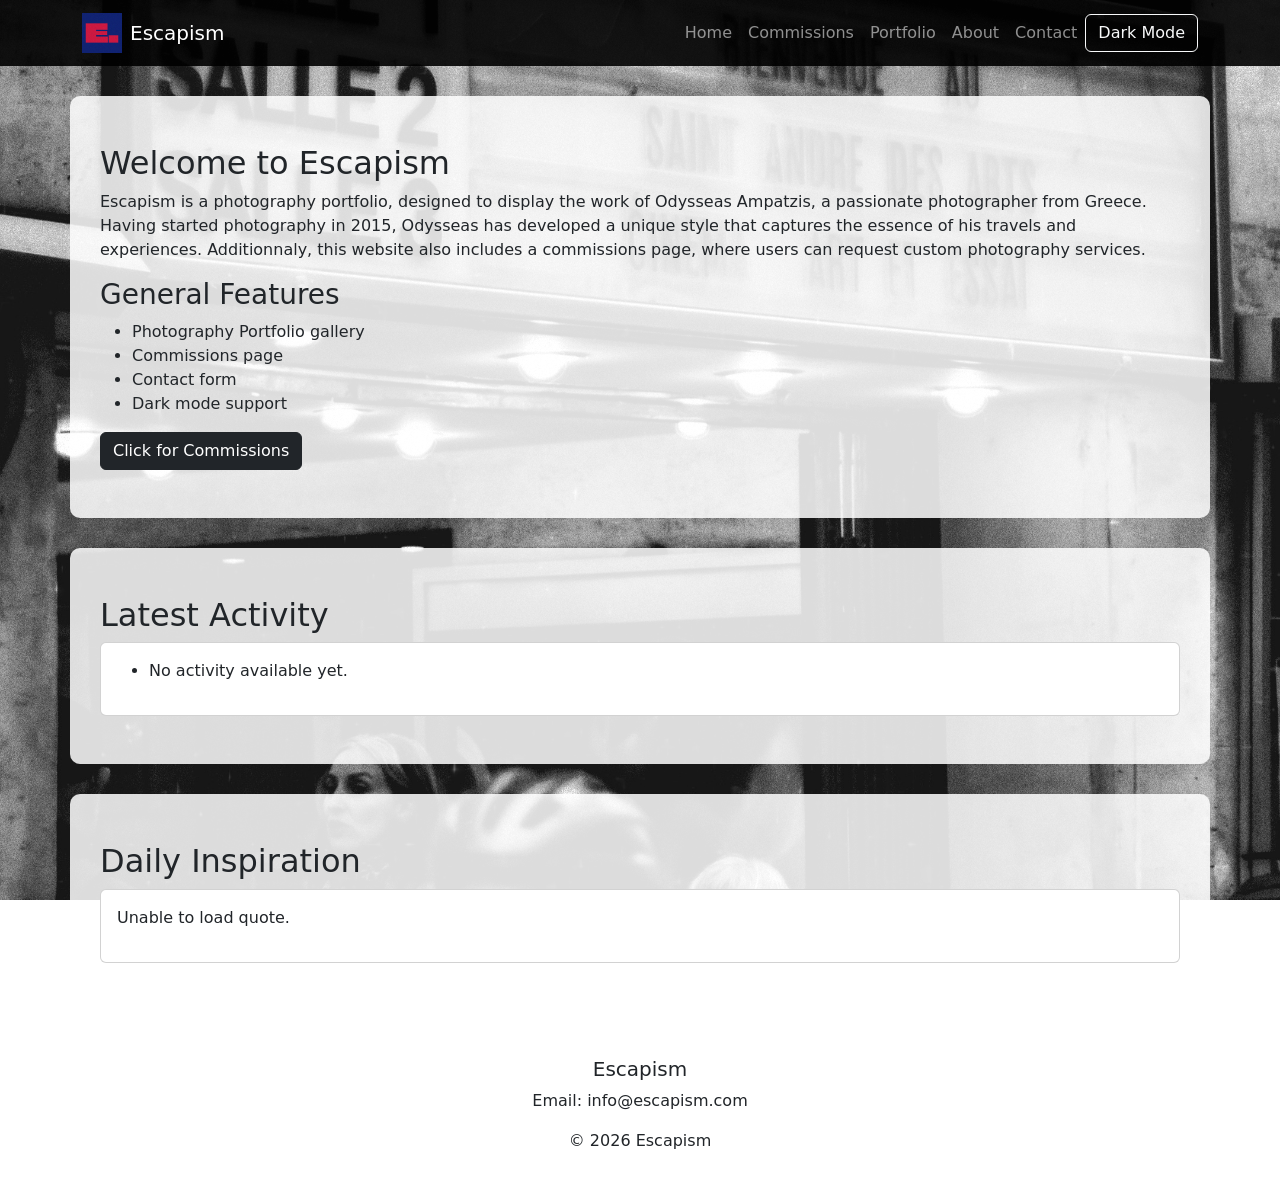
==== index.html @ 39cd2eb4 "Commissions submission form for the tasks.html page." ====
<!DOCTYPE html>
<html lang="en">

<head>
    <meta charset="UTF-8">
  <meta name="viewport" content="width=device-width, initial-scale=1.0">

  <meta name="description"
    content="This website serves as a portfolio for Odysseas Ampatzis' photography.">

  <title>Escapism - Home</title>

  <!-- Bootstrap -->
  <link href="https://cdn.jsdelivr.net/npm/bootstrap@5.3.3/dist/css/bootstrap.min.css" rel="stylesheet">

  <!-- Bootstrap Icons -->
  <link rel="stylesheet"
        href="https://cdn.jsdelivr.net/npm/bootstrap-icons@1.11.3/font/bootstrap-icons.min.css">

  <!-- Custom CSS -->
  <link rel="stylesheet" href="assets/css/style.css">

  <!-- jQuery -->
  <script src="https://code.jquery.com/jquery-3.7.1.min.js"
          defer></script>

  <!-- JS -->
  <script src="assets/js/common.js"
          defer></script>

  <script src="assets/js/api.js" defer></script>
</head>

<body>

    <header></header>

    <main>

<section class="container py-5 content-box">

    <h2>Welcome to Escapism</h2>

    <p>
        Escapism is a photography portfolio, designed to display the work of Odysseas Ampatzis, a passionate photographer from Greece. Having started photography in 2015, Odysseas has developed a unique style that captures the essence of his travels and experiences. Additionnaly, this website also includes a commissions page, where users can request custom photography services.
    </p>

    <h3>General Features</h3>

    <ul>
        <li>Photography Portfolio gallery</li>
        <li>Commissions page</li>
        <li>Contact form</li>
        <li>Dark mode support</li>
    </ul>

    <a href="tasks.html"
       class="btn btn-dark">
       Click for Commissions
    </a>

</section>

<section class="container py-5 content-box">

    <h2>Latest Activity</h2>

    <div class="card">

        <div class="card-body">

            <ul id="activityList">

                <li>No activity available yet.</li>

            </ul>

        </div>

    </div>

</section>

<section class="container py-5 content-box">

    <h2>Daily Inspiration</h2>

    <div class="card">

        <div class="card-body">

            <p id="quoteText">

                Loading quote...

            </p>

        </div>

    </div>

</section>

    </main>

    <footer></footer>

</body>

</html>
---- assets/css/style.css ----
.dark-mode {

    background-color: #121212;

    color: white;

}

.dark-mode .card {

    background-color: #222;

    color: white;

}

body {

    background-image: url("../images/background.jpeg");

    background-size: cover;

    background-position: center;

    background-attachment: fixed;

    margin: 0;

}

.content-box {

    background-color: rgba(255, 255, 255, 0.85);

    padding: 30px;

    border-radius: 10px;

    margin-bottom: 30px;

}

body {

    background-image: url("../images/background.jpeg");

    background-size: cover;

    background-position: center;

    background-attachment: fixed;

    margin: 0;

}

.content-box {

    background-color: rgba(255, 255, 255, 0.85);

    padding: 30px;

    border-radius: 10px;

    margin-top: 30px;

    margin-bottom: 30px;

}

.navbar {

    background-color: rgba(0, 0, 0, 0.9) !important;

}

.dark-mode .content-box {

    background-color: rgba(0, 0, 0, 0.85);

    color: white;

}

.dark-mode h1,
.dark-mode h2,
.dark-mode h3,
.dark-mode h4,
.dark-mode h5,
.dark-mode p,
.dark-mode li {

    color: white;

}

.dark-mode .card {

    background-color: #222;

    color: white;

}

.dark-mode table {

    color: white;

}

.dark-mode th,
.dark-mode td {

    background-color: #222;

}
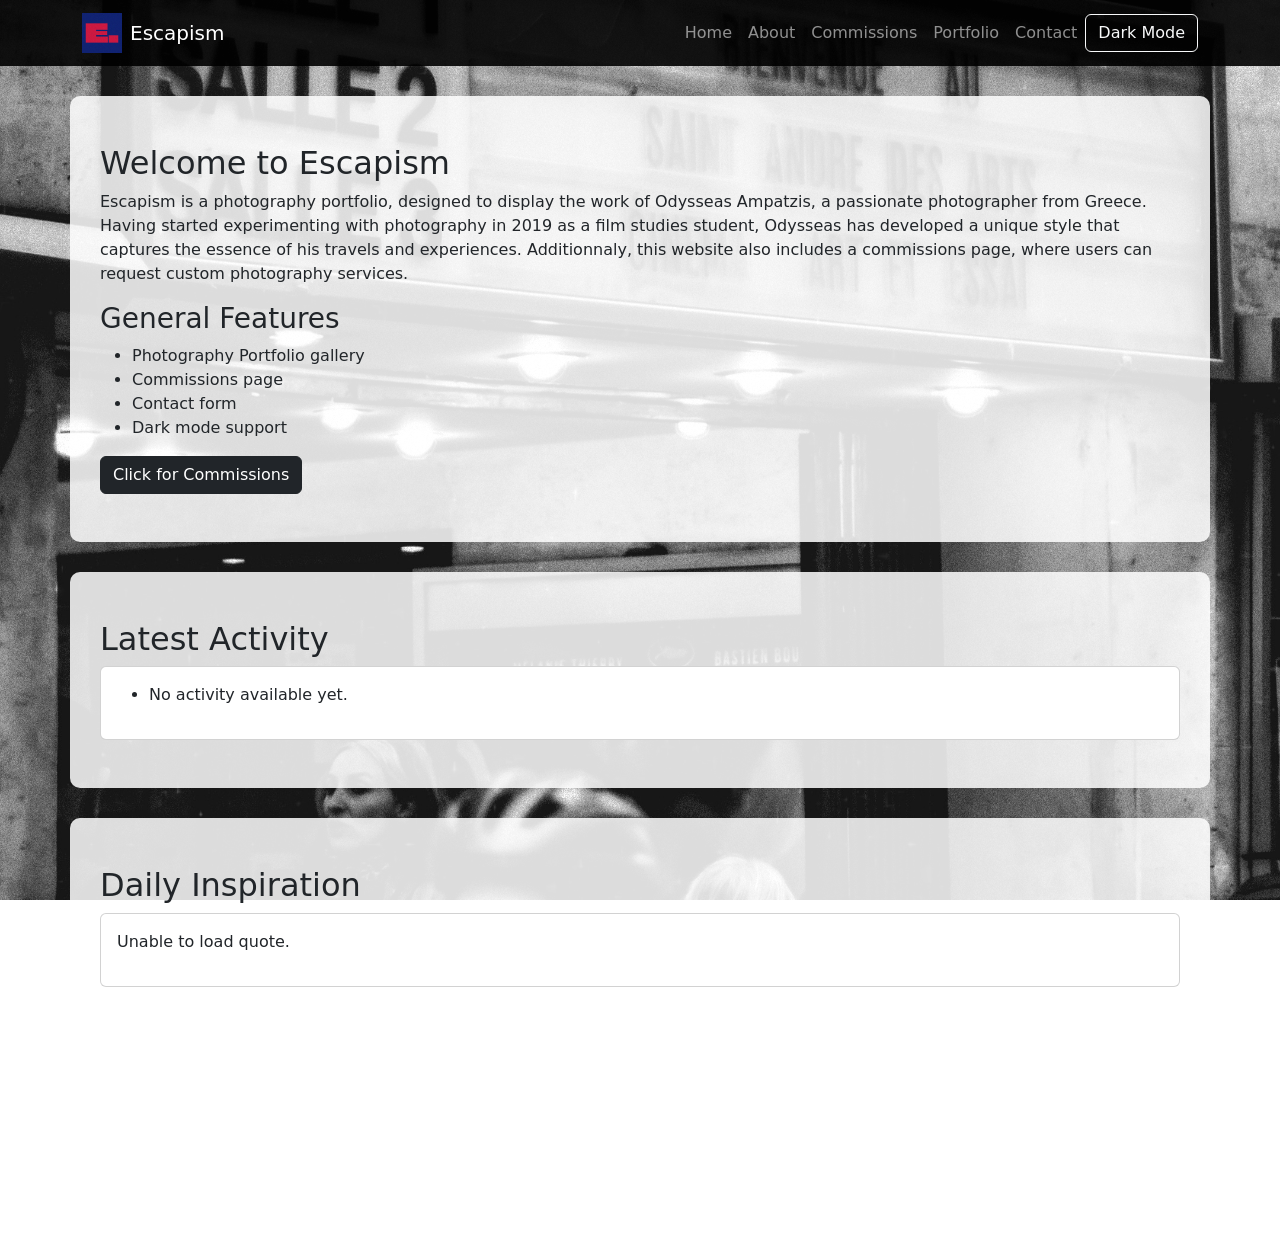
==== commit 81e6aff1: "Fixing a dark mode issue, a footer issue, and certain issues in terms of website aesthetics." ====
--- a/index.html
+++ b/index.html
@@ -42,7 +42,7 @@
     <h2>Welcome to Escapism</h2>
 
     <p>
-        Escapism is a photography portfolio, designed to display the work of Odysseas Ampatzis, a passionate photographer from Greece. Having started photography in 2015, Odysseas has developed a unique style that captures the essence of his travels and experiences. Additionnaly, this website also includes a commissions page, where users can request custom photography services.
+        Escapism is a photography portfolio, designed to display the work of Odysseas Ampatzis, a passionate photographer from Greece. Having started experimenting with photography in 2019 as a film studies student, Odysseas has developed a unique style that captures the essence of his travels and experiences. Additionnaly, this website also includes a commissions page, where users can request custom photography services.
     </p>
 
     <h3>General Features</h3>
--- a/assets/css/style.css
+++ b/assets/css/style.css
@@ -1,19 +1,3 @@
-.dark-mode {
-
-    background-color: #121212;
-
-    color: white;
-
-}
-
-.dark-mode .card {
-
-    background-color: #222;
-
-    color: white;
-
-}
-
 body {
 
     background-image: url("../images/background.jpeg");
@@ -74,10 +58,16 @@
 
 }
 
+.dark-mode {
+
+    background-color: #121212;
+    color: white;
+
+}
+
 .dark-mode .content-box {
 
     background-color: rgba(0, 0, 0, 0.85);
-
     color: white;
 
 }
@@ -88,30 +78,82 @@
 .dark-mode h4,
 .dark-mode h5,
 .dark-mode p,
+.dark-mode label,
 .dark-mode li {
 
-    color: white;
-
-}
-
-.dark-mode .card {
-
-    background-color: #222;
-
-    color: white;
+    color: white !important;
 
 }
 
 .dark-mode table {
 
-    color: white;
+    color: white !important;
 
 }
 
 .dark-mode th,
 .dark-mode td {
 
-    background-color: #222;
+    background-color: #222 !important;
+    color: white !important;
 
 }
 
+.dark-mode .table {
+
+    color: white !important;
+
+}
+
+.dark-mode .form-control,
+.dark-mode .form-select {
+
+    background-color: #333;
+    color: white;
+    border: 1px solid #555;
+
+}
+
+.dark-mode .form-control::placeholder {
+
+    color: #ccc;
+
+}
+
+.dark-mode .card {
+
+    background-color: #222 !important;
+
+    color: white !important;
+
+    border-color: #444 !important;
+
+}
+
+.dark-mode .card-body {
+
+    background-color: #222 !important;
+
+    color: white !important;
+
+}
+
+.site-footer {
+
+    background: transparent;
+
+    padding: 20px;
+
+    text-align: center;
+
+    margin-top: 30px;
+
+}
+
+.site-footer h5,
+.site-footer p,
+.site-footer a {
+
+    color: white !important;
+
+}
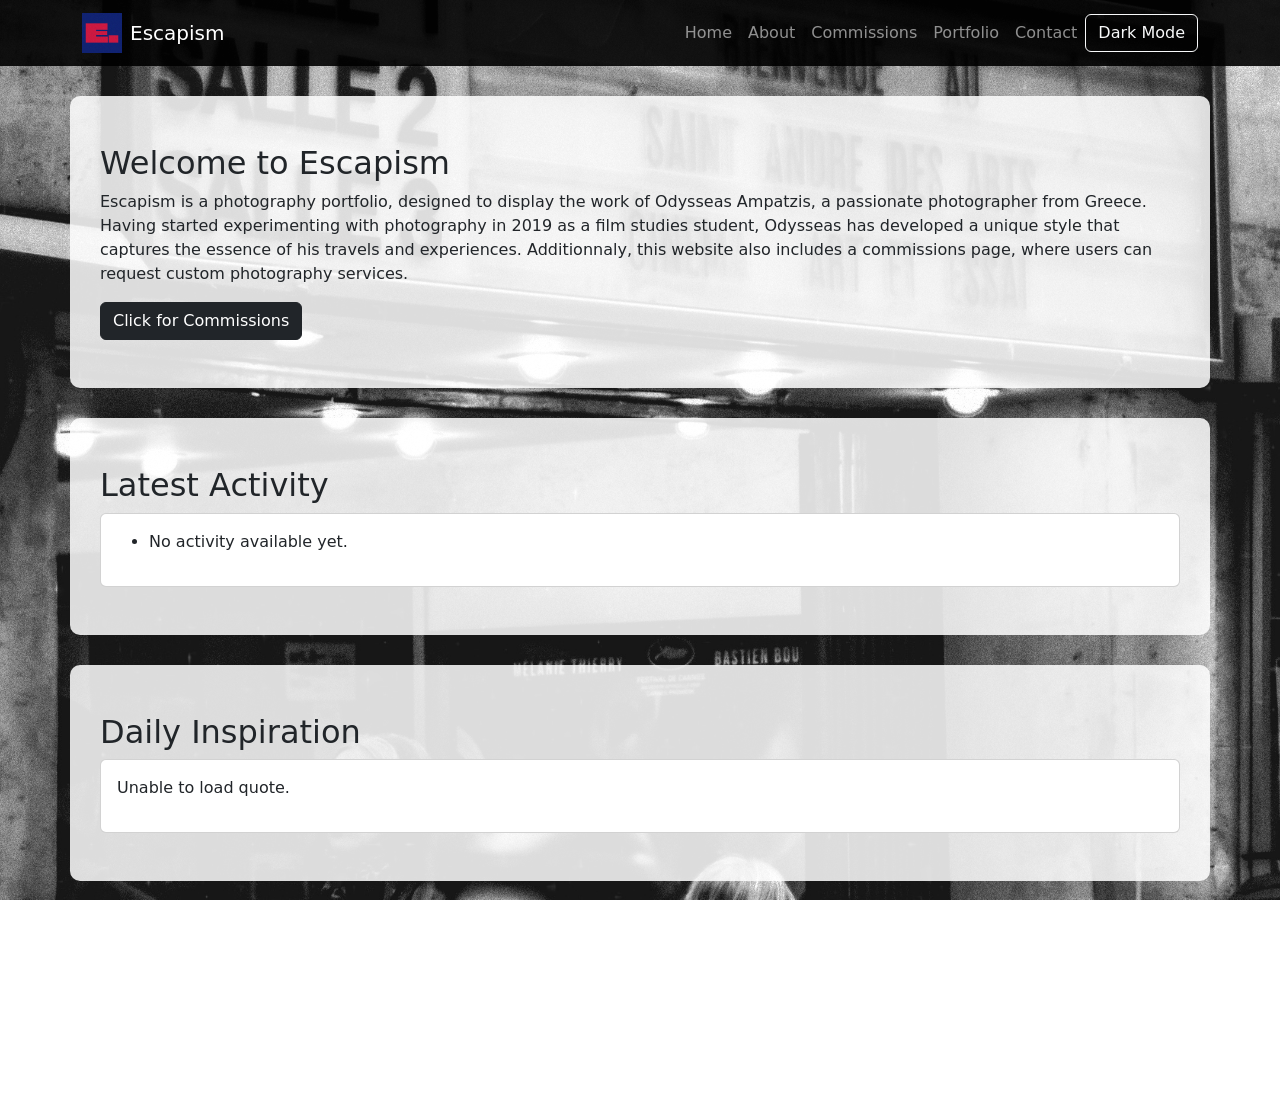
==== commit ac04b589: "Finished the Portfolio page." ====
--- a/index.html
+++ b/index.html
@@ -31,6 +31,8 @@
   <script src="assets/js/api.js" defer></script>
 </head>
 
+<script src="https://cdn.jsdelivr.net/npm/bootstrap@5.3.3/dist/js/bootstrap.bundle.min.js"></script>
+
 <body>
 
     <header></header>
@@ -44,15 +46,6 @@
     <p>
         Escapism is a photography portfolio, designed to display the work of Odysseas Ampatzis, a passionate photographer from Greece. Having started experimenting with photography in 2019 as a film studies student, Odysseas has developed a unique style that captures the essence of his travels and experiences. Additionnaly, this website also includes a commissions page, where users can request custom photography services.
     </p>
-
-    <h3>General Features</h3>
-
-    <ul>
-        <li>Photography Portfolio gallery</li>
-        <li>Commissions page</li>
-        <li>Contact form</li>
-        <li>Dark mode support</li>
-    </ul>
 
     <a href="tasks.html"
        class="btn btn-dark">
--- a/assets/css/style.css
+++ b/assets/css/style.css
@@ -156,4 +156,40 @@
 
     color: white !important;
 
+}
+
+.carousel-item {
+
+    text-align: center;
+
+}
+
+.carousel-item img {
+
+    max-height: 700px;
+
+    width: auto !important;
+
+    height: auto !important;
+
+    max-width: 100%;
+
+}
+
+.carousel-item img {
+
+    display: block;
+
+    margin-left: auto;
+
+    margin-right: auto;
+
+}
+
+.card-img-top {
+
+    height: 400px;
+
+    object-fit: contain;
+
 }
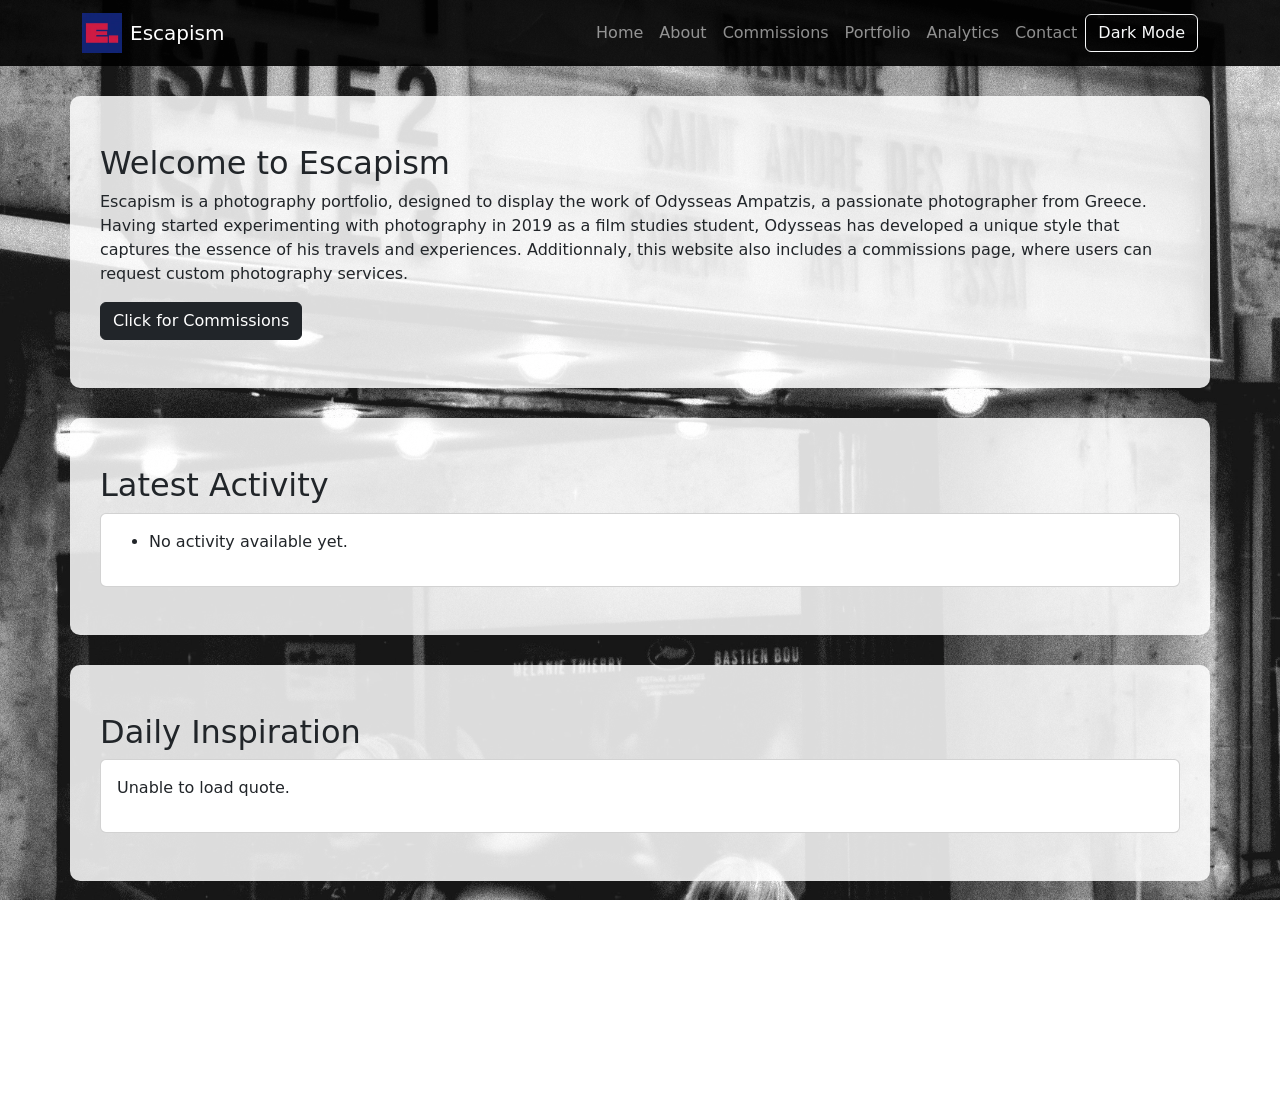
==== commit 6ccc9eec: "Improvement of the code for accessibility, through alt-labels, and performance, through .webp images" ====
--- a/index.html
+++ b/index.html
@@ -8,7 +8,7 @@
   <meta name="description"
     content="This website serves as a portfolio for Odysseas Ampatzis' photography.">
 
-  <title>Escapism - Home</title>
+  <title>Escapism - Home</title> <!-- The title of the webpage, displayed in the browser tab. -->
 
   <!-- Bootstrap -->
   <link href="https://cdn.jsdelivr.net/npm/bootstrap@5.3.3/dist/css/bootstrap.min.css" rel="stylesheet">
@@ -17,87 +17,96 @@
   <link rel="stylesheet"
         href="https://cdn.jsdelivr.net/npm/bootstrap-icons@1.11.3/font/bootstrap-icons.min.css">
 
-  <!-- Custom CSS -->
+  <!-- Custom CSS through the style.css file. -->
   <link rel="stylesheet" href="assets/css/style.css">
-
-  <!-- jQuery -->
-  <script src="https://code.jquery.com/jquery-3.7.1.min.js"
-          defer></script>
 
   <!-- JS -->
   <script src="assets/js/common.js"
           defer></script>
 
   <script src="assets/js/api.js" defer></script>
+
+  <script src="assets/js/activity.js" defer></script>
+
 </head>
-
-<script src="https://cdn.jsdelivr.net/npm/bootstrap@5.3.3/dist/js/bootstrap.bundle.min.js"></script>
 
 <body>
 
-    <header></header>
+    <header></header> <!-- Header is injected dynamically through JS. -->
 
     <main>
 
-<section class="container py-5 content-box">
+        <section class="container py-5 content-box"> <!-- The container py-5 is a common layout class in Bootstrap, creating a responsive container with vertical padding -->
 
-    <h2>Welcome to Escapism</h2>
+        <!-- The content-box is the default box-sizing value in CSS -->
 
-    <p>
-        Escapism is a photography portfolio, designed to display the work of Odysseas Ampatzis, a passionate photographer from Greece. Having started experimenting with photography in 2019 as a film studies student, Odysseas has developed a unique style that captures the essence of his travels and experiences. Additionnaly, this website also includes a commissions page, where users can request custom photography services.
-    </p>
+            <h2>Welcome to Escapism</h2> <!-- Welcome section begins here. -->
 
-    <a href="tasks.html"
-       class="btn btn-dark">
-       Click for Commissions
-    </a>
+            <p>
 
-</section>
-
-<section class="container py-5 content-box">
-
-    <h2>Latest Activity</h2>
-
-    <div class="card">
-
-        <div class="card-body">
-
-            <ul id="activityList">
-
-                <li>No activity available yet.</li>
-
-            </ul>
-
-        </div>
-
-    </div>
-
-</section>
-
-<section class="container py-5 content-box">
-
-    <h2>Daily Inspiration</h2>
-
-    <div class="card">
-
-        <div class="card-body">
-
-            <p id="quoteText">
-
-                Loading quote...
+                Escapism is a photography portfolio, designed to display the work of Odysseas Ampatzis, a passionate photographer from Greece. Having started experimenting with photography in 2019 as a film studies student, Odysseas has developed a unique style that captures the essence of his travels and experiences. Additionnaly, this website also includes a commissions page, where users can request custom photography services.
 
             </p>
 
-        </div>
+            <!-- Commission button that links to the commissions page -->
 
-    </div>
+            <a href="tasks.html"
+            class="btn btn-dark">
+            Click for Commissions
+            </a>
 
-</section>
+        </section>
+
+        <!-- Latest Activity and Daily Inspiration sections, using the container py-5 class through Bootstrap and content-box through CSS -->
+
+        <section class="container py-5 content-box">
+
+            <h2>Latest Activity</h2>
+
+            <!-- The card class is a content container through Bootstrap which allows for structured content display -->
+
+            <div class="card">
+
+                <div class="card-body">
+
+                    <ul id="activityList">
+
+                        <li>No activity available yet.</li>
+
+                    </ul>
+
+                </div>
+
+            </div>
+
+        </section>
+
+        <section class="container py-5 content-box">
+
+            <h2>Daily Inspiration</h2>
+
+            <div class="card">
+
+                <div class="card-body">
+
+                    <p id="quoteText">
+
+                        Loading quote...
+
+                    </p>
+
+                </div>
+
+            </div>
+
+        </section>
 
     </main>
 
-    <footer></footer>
+    <footer></footer> <!-- Footer is injected dynamically through JS -->
 
+<script src="https://cdn.jsdelivr.net/npm/bootstrap@5.3.3/dist/js/bootstrap.bundle.min.js" defer></script>
+    
 </body>
 
 </html>
--- a/assets/css/style.css
+++ b/assets/css/style.css
@@ -1,32 +1,6 @@
 body {
 
-    background-image: url("../images/background.jpeg");
-
-    background-size: cover;
-
-    background-position: center;
-
-    background-attachment: fixed;
-
-    margin: 0;
-
-}
-
-.content-box {
-
-    background-color: rgba(255, 255, 255, 0.85);
-
-    padding: 30px;
-
-    border-radius: 10px;
-
-    margin-bottom: 30px;
-
-}
-
-body {
-
-    background-image: url("../images/background.jpeg");
+    background-image: url("../images/background.webp");
 
     background-size: cover;
 
@@ -188,8 +162,121 @@
 
 .card-img-top {
 
-    height: 400px;
-
-    object-fit: contain;
-
-}+    width: 100%;
+
+    height: 500px;
+
+    object-fit: cover;
+
+    display: block;
+
+    margin: 0;
+
+}
+
+.clickable-image {
+
+    cursor: pointer;
+
+}
+
+#modalImage {
+
+    max-height: 90vh;
+
+}
+
+.modal-content {
+
+    background: transparent !important;
+
+    border: none !important;
+
+    box-shadow: none !important;
+
+}
+
+.modal-body {
+
+    padding: 0 !important;
+
+}
+
+.modal-backdrop.show {
+
+    opacity: 0.9;
+
+}
+
+.actions-column {
+
+    width: 220px;
+
+}
+
+.social-icon {
+
+    border: none !important;
+
+    outline: none !important;
+
+    box-shadow: none !important;
+
+    text-decoration: none !important;
+
+}
+
+.high-priority {
+
+    background-color: #ffb3b3;
+
+}
+
+.medium-priority {
+
+    background-color: #ffe5b3;
+
+}
+
+.low-priority {
+
+    background-color: #c9f7c9;
+
+}
+
+.dark-mode .high-priority {
+
+    background-color: #7a2020 !important;
+
+}
+
+.dark-mode .medium-priority {
+
+    background-color: #7a5b00 !important;
+
+}
+
+.dark-mode .low-priority {
+
+    background-color: #1d5f1d !important;
+
+}
+
+canvas {
+
+    background-color: white;
+
+    border-radius: 10px;
+
+    padding: 15px;
+
+}
+
+.dark-mode canvas {
+
+    background-color: #222;
+
+    color: white;
+
+}
+
